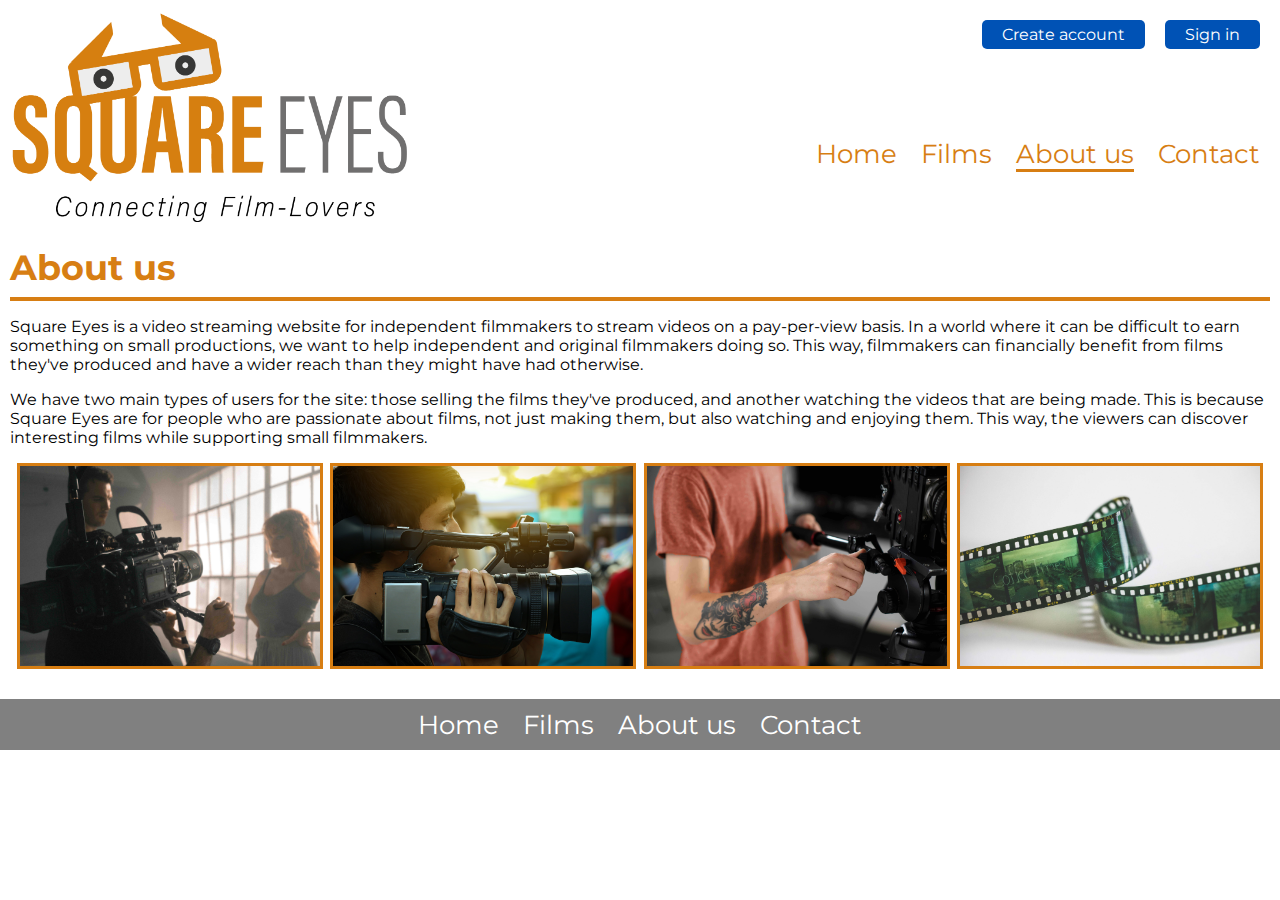
==== about.html @ 66c81329 "Add files via upload" ====
<!DOCTYPE html>
<html lang="en">
    <head>
        <meta charset="UTF-8"/>
        <meta name="viewport" content="width=device-width, initial-scale=1.0"/>
        <!--Roboto Mono font-->
        <link rel="preconnect" href="https://fonts.googleapis.com"/> 
        <link rel="preconnect" href="https://fonts.gstatic.com" crossorigin/> 
        <link href="https://fonts.googleapis.com/css2?family=Courier+Prime&family=Libre+Baskerville&family=Roboto&family=Roboto+Mono&family=Source+Sans+Pro&display=swap" rel="stylesheet"/>
        <!--Montserrat font-->
        <link rel="preconnect" href="https://fonts.googleapis.com"/> 
        <link rel="preconnect" href="https://fonts.gstatic.com" crossorigin/> 
        <link href="https://fonts.googleapis.com/css2?family=Courier+Prime&family=Libre+Baskerville&family=Montserrat&family=Roboto&family=Roboto+Mono&family=Source+Sans+Pro&display=swap" rel="stylesheet"/>
        <!--Stylesheet-->
        <link href="/css/styles.css" rel="stylesheet"/>
        <link href="css/about.css" rel="stylesheet"/>
        <title>Square Eyes | About</title>
    </head>
    <body>
        <header>
            <section class="header-section">
                <img src="images/squareEyesLogo.png">
            </section>
            <section class="header-section">
                <a href="signin.html" class="cta">Sign in</a>
                <a href="createaccount.html" class="cta">Create account</a>
            </section>
            <section class="header-section">
                <nav>
                    <a href="index.html" class="navigation-links">Home</a>
                    <a href="films.html" class="navigation-links">Films</a>
                    <a href="about.html" class="navigation-links about-link">About us</a>
                    <a href="contact.html" class="navigation-links">Contact</a>
                </nav>
            </section>
        </header>
        <main>
            <h1>About us</h1>
            <hr>
            <section>
                <p>Square Eyes is a video streaming website for independent filmmakers to stream videos on a pay-per-view basis. In a world where it can be difficult to earn something on small productions, we want to help independent and original filmmakers doing so. This way, filmmakers can financially benefit from films they've produced and have a wider reach than they might have had otherwise.</p> 
                <p>We have two main types of users for the site: those selling the films they've produced, and another watching the videos that are being made. This is because Square Eyes are for people who are passionate about films, not just making them, but also watching and enjoying them. This way, the viewers can discover interesting films while supporting small filmmakers.</p>
            </section>
            <section class="about-images">
                <img src="images/about-images/stockphotos1.jpg" class="about-images-specific">
                <img src="images/about-images/stockphotos2.jpg" class="about-images-specific">
                <img src="images/about-images/stockphotos3.jpg" class="about-images-specific">
                <img src="images/about-images/stockphotos4.jpg" class="about-images-specific">
            </section>
        </main>
        <footer>
            <a href="index.html" class="navigation-links footer-links">Home</a>
            <a href="films.html" class="navigation-links footer-links">Films</a>
            <a href="about.html" class="navigation-links footer-links">About us</a>
            <a href="contact.html" class="navigation-links footer-links">Contact</a>
        </footer>
    </body>
</html>
---- css/styles.css ----
body {
font-family: 'Montserrat', sans-serif;
min-height: 100vh;
margin: 0px;
}

header {
    /* background-color: grey; */
    display: grid;
    gap: 10px;
    padding: 10px;
    grid-template-areas: 
    'header-section-one header-section-two'
    'header-section-one header-section-three'
    ;
}

.header-section {
    /* background-color: lightblue; */
    min-height: 20px;
    position: relative;
}

.header-section:nth-child(1){grid-area: header-section-one;}
.header-section:nth-child(2){grid-area: header-section-two;}
.header-section:nth-child(3){grid-area: header-section-three;}

nav {
    position: absolute;
    top: 0px;
    right: 0px;
}

.navigation-links {
    text-decoration: none;
    color: #D77E13;;
    margin: 0px 10px 0px 10px;
    font-size: 2vw;
    white-space: nowrap;
}

.navigation-links:hover {
    border-bottom: 3px solid #D77E13;;
}

.cta {
    background-color: #0052B5;
    color: white;
    text-decoration: none;
    padding: 5px 20px;
    border-radius: 5px;
    margin: 10px;
    white-space: nowrap;
    float: right;
}

img {
    max-width: 400px;
}

h1, h2 {
    margin-top: 0px;
    margin-bottom: 5px;
    font-size: 35px;
    color: #D77E13;;
}

hr {
    border: 2px solid #D77E13;
}

footer {
    background-color: grey;
    text-align: center;
    padding: 10px;
    margin-top: 30px;
}

.footer-links {
    color: white;
}

.footer-links:hover {
    border-bottom: 3px solid white;
}
---- css/about.css ----
main {
    margin: 10px;
}

.about-images {
    display: flex;
    justify-content: space-evenly;
}

.about-images-specific {
    max-width: 300px;
    border: 3px solid #D77E13;
}

.about-link {
    border-bottom: 3px solid #D77E13;
}
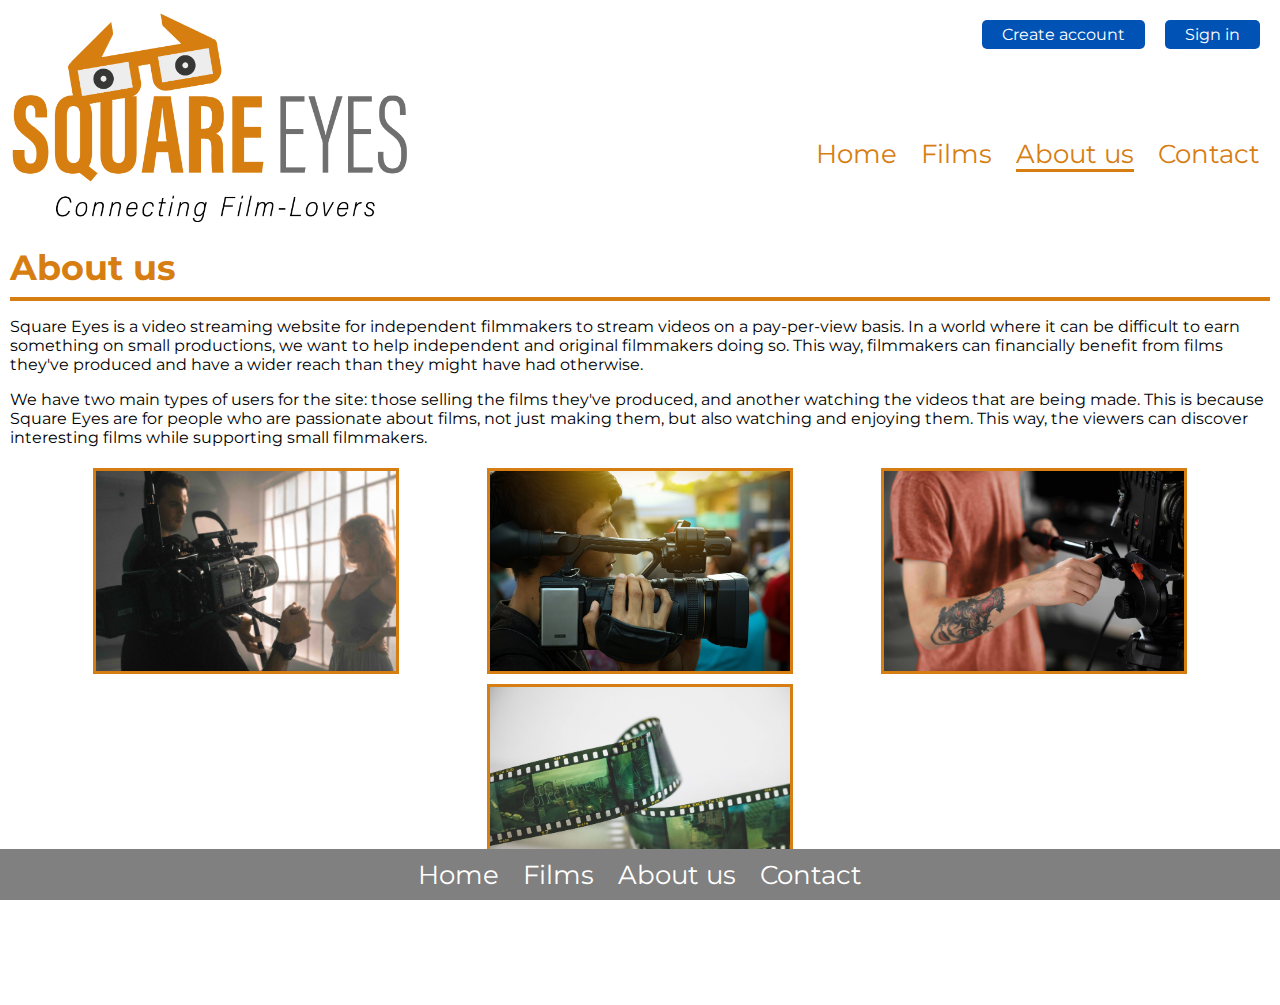
==== commit 1ac10084: "Add files via upload" ====
--- a/about.html
+++ b/about.html
@@ -19,10 +19,10 @@
     <body>
         <header>
             <section class="header-section">
-                <img src="images/squareEyesLogo.png">
+                <a href="index.html"><img src="images/squareEyesLogo.png"></a>
             </section>
             <section class="header-section">
-                <a href="signin.html" class="cta">Sign in</a>
+                <a href="accountpage.html" class="cta">Sign in</a>
                 <a href="createaccount.html" class="cta">Create account</a>
             </section>
             <section class="header-section">
--- a/css/styles.css
+++ b/css/styles.css
@@ -5,7 +5,6 @@
 }
 
 header {
-    /* background-color: grey; */
     display: grid;
     gap: 10px;
     padding: 10px;
@@ -16,7 +15,6 @@
 }
 
 .header-section {
-    /* background-color: lightblue; */
     min-height: 20px;
     position: relative;
 }
@@ -43,6 +41,10 @@
     border-bottom: 3px solid #D77E13;;
 }
 
+main {
+    padding-bottom: 100px;
+}
+
 .cta {
     background-color: #0052B5;
     color: white;
@@ -52,6 +54,10 @@
     margin: 10px;
     white-space: nowrap;
     float: right;
+}
+
+.cta:hover {
+    background-color: #4f8edb;
 }
 
 img {
@@ -70,9 +76,14 @@
 }
 
 footer {
+    position: fixed;
+    left: 0;
+    bottom: 0;
+    width: 100%;
     background-color: grey;
     text-align: center;
-    padding: 10px;
+    padding-top: 10px;
+    padding-bottom: 10px;
     margin-top: 30px;
 }
 
@@ -82,4 +93,40 @@
 
 .footer-links:hover {
     border-bottom: 3px solid white;
+}
+
+/* Header and footer */
+@media (max-width: 800px) {
+
+    nav {
+        display: flex;
+    }
+
+    img {
+        max-width: 100px;
+    }
+
+    .cta {
+        font-size: 8px;
+        background-color: #0052B5;
+        color: white;
+        text-decoration: none;
+        padding: 5px 10px;
+        border-radius: 5px;
+        margin: 10px;
+        white-space: nowrap;
+        float: right;
+    }
+
+    footer {
+        position: fixed;
+        left: 0;
+        bottom: 0;
+        width: 100%;
+        background-color: grey;
+        text-align: center;
+        padding-top: 5px;
+        padding-bottom: 5px;
+        margin-top: 30px;
+    }
 }--- a/css/about.css
+++ b/css/about.css
@@ -14,4 +14,31 @@
 
 .about-link {
     border-bottom: 3px solid #D77E13;
+}
+
+@media (min-width: 320px) and (max-width: 600px) {
+
+    p {
+        font-size: 10px;
+    }
+
+    .about-images {
+        flex-wrap: wrap;
+    }
+
+    .about-images-specific {
+        max-width: 40%;
+        margin: 5px;
+    }
+}
+
+@media (min-width: 601px) and (max-width: 1280px) {
+    .about-images {
+        flex-wrap: wrap;
+    }
+
+    .about-images-specific {
+        
+        margin: 5px;
+    }
 }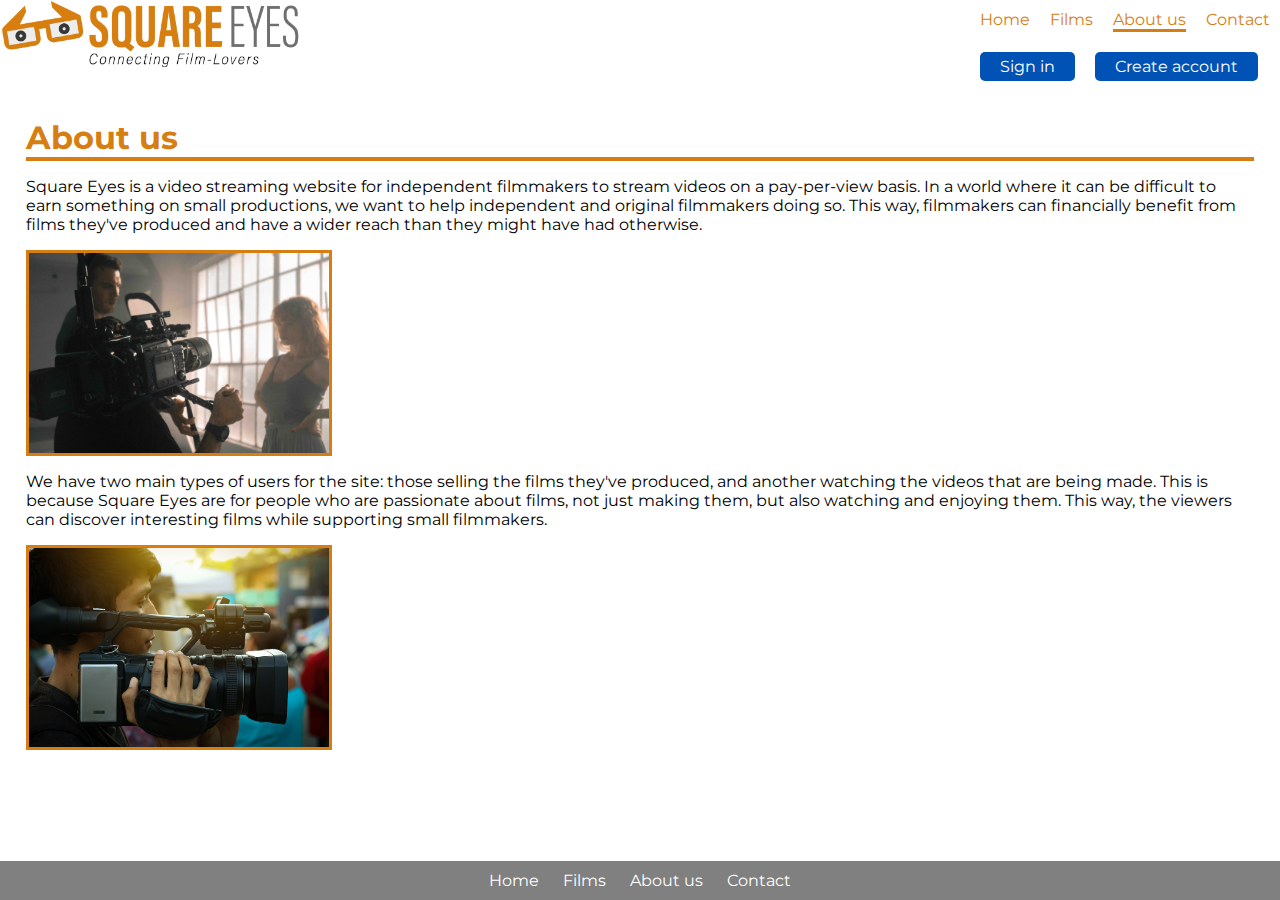
==== commit 63107608: "Add files via upload" ====
--- a/about.html
+++ b/about.html
@@ -1,8 +1,9 @@
 <!DOCTYPE html>
 <html lang="en">
     <head>
-        <meta charset="UTF-8"/>
-        <meta name="viewport" content="width=device-width, initial-scale=1.0"/>
+        <meta charset="UTF-8">
+        <meta name="viewport" content="width=device-width, initial-scale=1.0">
+        <meta name="description" content="About Square Eyes">
         <!--Roboto Mono font-->
         <link rel="preconnect" href="https://fonts.googleapis.com"/> 
         <link rel="preconnect" href="https://fonts.gstatic.com" crossorigin/> 
@@ -13,40 +14,61 @@
         <link href="https://fonts.googleapis.com/css2?family=Courier+Prime&family=Libre+Baskerville&family=Montserrat&family=Roboto&family=Roboto+Mono&family=Source+Sans+Pro&display=swap" rel="stylesheet"/>
         <!--Stylesheet-->
         <link href="/css/styles.css" rel="stylesheet"/>
-        <link href="css/about.css" rel="stylesheet"/>
         <title>Square Eyes | About</title>
+        <!-- Hotjar Tracking Code for https://vigilant-lamport-097fb6.netlify.app/index.html -->
+        <script>
+            (function(h,o,t,j,a,r){
+                h.hj=h.hj||function(){(h.hj.q=h.hj.q||[]).push(arguments)};
+                h._hjSettings={hjid:2964492,hjsv:6};
+                a=o.getElementsByTagName('head')[0];
+                r=o.createElement('script');r.async=1;
+                r.src=t+h._hjSettings.hjid+j+h._hjSettings.hjsv;
+                a.appendChild(r);
+            })(window,document,'https://static.hotjar.com/c/hotjar-','.js?sv=');
+        </script>
     </head>
     <body>
         <header>
-            <section class="header-section">
-                <a href="index.html"><img src="images/squareEyesLogo.png"></a>
-            </section>
-            <section class="header-section">
-                <a href="accountpage.html" class="cta">Sign in</a>
-                <a href="createaccount.html" class="cta">Create account</a>
-            </section>
-            <section class="header-section">
+            <a href="index.html"><img src="images/squareEyesLogo-phone.png" alt="Square Eyes Logo" class="logo"></a>
+            <div class="hamburger_icon_and_menu">
+                <label for="hamburger_menu"><img src="images/icons/hamburger-icon_squareEyes.png" id="hamburger_icon" alt="hamburger-menu"></label>
+                <input type="checkbox" id="hamburger_menu">
                 <nav>
                     <a href="index.html" class="navigation-links">Home</a>
                     <a href="films.html" class="navigation-links">Films</a>
-                    <a href="about.html" class="navigation-links about-link">About us</a>
+                    <a href="about.html" class="navigation-links active-link">About us</a>
                     <a href="contact.html" class="navigation-links">Contact</a>
+                    <a href="accountpage.html" class="cta">Sign in</a>
+                    <a href="createaccount.html" class="cta">Create account</a>
                 </nav>
-            </section>
+            </div>
         </header>
         <main>
-            <h1>About us</h1>
+            <section class="container">
+                <div class="headline">
+                    <h2>About us</h2>
+                </div>
+                <p>Square Eyes is a video streaming website for independent filmmakers to stream videos on a pay-per-view basis. In a world where it can be difficult to earn something on small productions, we want to help independent and original filmmakers doing so. This way, filmmakers can financially benefit from films they've produced and have a wider reach than they might have had otherwise.</p>
+                <div class="movie-content">
+                    <img src="images/about-images/stockphotos1.jpg" class="about-images" alt="Moviecrew shooting a scene">
+                </div>
+                <p>We have two main types of users for the site: those selling the films they've produced, and another watching the videos that are being made. This is because Square Eyes are for people who are passionate about films, not just making them, but also watching and enjoying them. This way, the viewers can discover interesting films while supporting small filmmakers.</p>
+                <div class="movie-content">
+                    <img src="images/about-images/stockphotos2.jpg" class="about-images" alt="A man filming">
+                </div>
+            </section>
+            <!-- <h1>About us</h1>
             <hr>
             <section>
                 <p>Square Eyes is a video streaming website for independent filmmakers to stream videos on a pay-per-view basis. In a world where it can be difficult to earn something on small productions, we want to help independent and original filmmakers doing so. This way, filmmakers can financially benefit from films they've produced and have a wider reach than they might have had otherwise.</p> 
                 <p>We have two main types of users for the site: those selling the films they've produced, and another watching the videos that are being made. This is because Square Eyes are for people who are passionate about films, not just making them, but also watching and enjoying them. This way, the viewers can discover interesting films while supporting small filmmakers.</p>
             </section>
             <section class="about-images">
-                <img src="images/about-images/stockphotos1.jpg" class="about-images-specific">
-                <img src="images/about-images/stockphotos2.jpg" class="about-images-specific">
-                <img src="images/about-images/stockphotos3.jpg" class="about-images-specific">
-                <img src="images/about-images/stockphotos4.jpg" class="about-images-specific">
-            </section>
+                <img src="images/about-images/stockphotos1.jpg" class="about-images-specific" alt="Moviecrew shooting a scene">
+                <img src="images/about-images/stockphotos2.jpg" class="about-images-specific" alt="A man filming">
+                <img src="images/about-images/stockphotos3.jpg" class="about-images-specific" alt="Man in red shirt operating a camera">
+                <img src="images/about-images/stockphotos4.jpg" class="about-images-specific" alt="An old fashion filmreel">
+            </section> -->
         </main>
         <footer>
             <a href="index.html" class="navigation-links footer-links">Home</a>
--- a/css/styles.css
+++ b/css/styles.css
@@ -5,45 +5,100 @@
 }
 
 header {
-    display: grid;
-    gap: 10px;
-    padding: 10px;
-    grid-template-areas: 
-    'header-section-one header-section-two'
-    'header-section-one header-section-three'
-    ;
-}
-
-.header-section {
-    min-height: 20px;
-    position: relative;
-}
-
-.header-section:nth-child(1){grid-area: header-section-one;}
-.header-section:nth-child(2){grid-area: header-section-two;}
-.header-section:nth-child(3){grid-area: header-section-three;}
+    display: flex;
+    justify-content: space-between;
+}
+
+.logo {
+    width: 300px;
+}
+
+.headline {
+    border-bottom: 4px solid #D77E13;
+    display: flex;
+    justify-content: space-between;
+}
+
+.headline div {
+    display: flex;
+    align-items: center;
+}
+
+.cart-items {
+    margin: 5px;
+    display: flex;
+}
+
+.cart-item:hover {
+    background-color: #4f8edb;
+}
+
+.cart-item {
+    background-color: #0052B5;
+    font-size: 12px;
+    text-decoration: none;
+    color: white;
+    border-radius: 10px;
+    cursor: pointer;
+    margin: 5px;
+    padding: 5px;
+}
+
+/* Hamburger menu */
+
+.hamburger_icon_and_menu {
+    display: flex;
+    flex-direction: column;
+    align-items: flex-end;
+}
+
+#hamburger_icon {
+    width: 30px;
+    margin: 3px;
+}
+
+#hamburger_menu {
+    display: none;
+}
 
 nav {
-    position: absolute;
-    top: 0px;
-    right: 0px;
-}
+    display: none;
+}
+
+#hamburger_menu:checked ~ nav {
+    background-color: #fff;
+    height: 100%;
+    width: 100%;
+    display: flex;
+    flex-direction: column;
+    align-items: center;
+    justify-content: flex-start;
+    font-size: 40px;
+    text-decoration: none;
+    color: #F3F3F3;
+    position: fixed;
+    top: 75px;
+    opacity: 100%;
+}
+
+/* Navigation links */
 
 .navigation-links {
     text-decoration: none;
     color: #D77E13;;
-    margin: 0px 10px 0px 10px;
-    font-size: 2vw;
+    margin: 10px;
     white-space: nowrap;
 }
 
 .navigation-links:hover {
-    border-bottom: 3px solid #D77E13;;
-}
-
-main {
-    padding-bottom: 100px;
-}
+    border-bottom: 3px solid #D77E13;
+}
+
+.active-link {
+    border-bottom: 3px solid #D77E13;
+} 
+
+/* Buttons */
 
 .cta {
     background-color: #0052B5;
@@ -60,20 +115,21 @@
     background-color: #4f8edb;
 }
 
-img {
-    max-width: 400px;
-}
-
-h1, h2 {
-    margin-top: 0px;
-    margin-bottom: 5px;
-    font-size: 35px;
-    color: #D77E13;;
-}
-
-hr {
-    border: 2px solid #D77E13;
-}
+.cta-large {
+    font-size: 30px;
+    background-color: #0052B5;
+    color: white;
+    text-decoration: none;
+    padding: 5px 20px;
+    border-radius: 5px;
+    border: 3px solid #cedcee;
+}
+
+.cta-large:hover {
+    background-color: #4f8edb;
+}
+
+/* Footer */
 
 footer {
     position: fixed;
@@ -95,38 +151,72 @@
     border-bottom: 3px solid white;
 }
 
+/* General */
+
+main {
+    padding-bottom: 50px;
+    display: flex;
+    flex-direction: column;
+    align-items: center;
+}
+
+.container {
+    width: 96%;
+}
+
+.movie-content {
+    display: flex;
+    margin-top: 10px;
+}
+
+.movie-thumbnail-link {
+    margin: 5px;
+}
+
+.movie-thumbnail {
+    width: 100%;
+    border: 2px solid #D77E13;
+}
+
+h1, h2 {
+    margin-bottom: 0px;
+    font-size: 32px;
+    color: #D77E13;
+}
+
+hr {
+    border: 2px solid #D77E13;
+}
+
+/* About us page */
+.about-images {
+    width: 300px;
+    border: 3px solid #D77E13;
+}
+
 /* Header and footer */
-@media (max-width: 800px) {
-
+@media (min-width: 600px) {
+    .hamburger_icon_and_menu {
+        flex-direction: row-reverse;
+        align-items: flex-end;
+    }
+    
+    #hamburger_icon {
+        display: none;
+    }
+    
     nav {
         display: flex;
-    }
-
-    img {
-        max-width: 100px;
-    }
-
-    .cta {
-        font-size: 8px;
-        background-color: #0052B5;
-        color: white;
-        text-decoration: none;
-        padding: 5px 10px;
-        border-radius: 5px;
-        margin: 10px;
-        white-space: nowrap;
-        float: right;
-    }
+        flex-wrap: wrap;
+        width: 310px;
+    }
+}
+
+@media (max-width: 800px) {
+
 
     footer {
-        position: fixed;
-        left: 0;
-        bottom: 0;
-        width: 100%;
-        background-color: grey;
-        text-align: center;
         padding-top: 5px;
         padding-bottom: 5px;
-        margin-top: 30px;
     }
 }